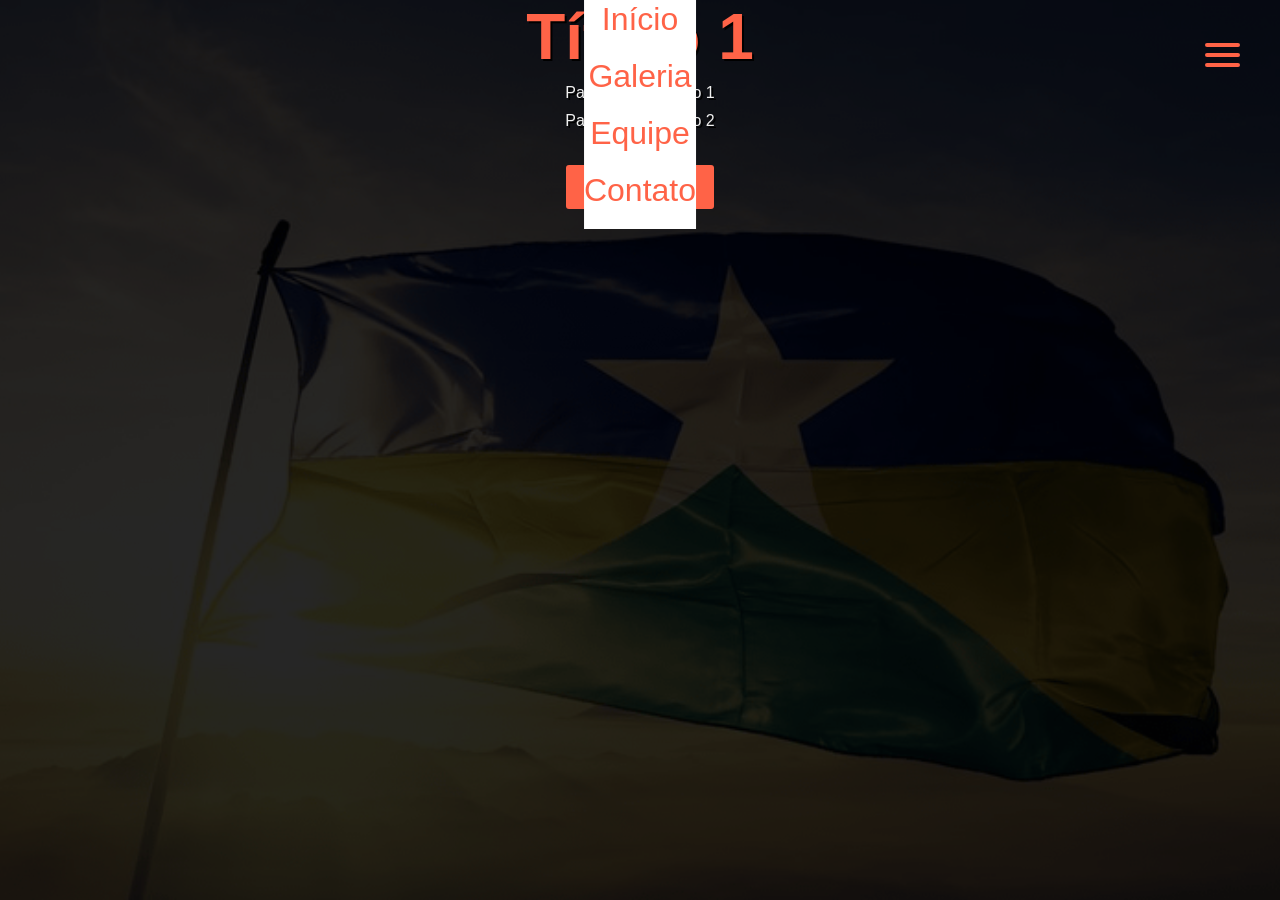
==== toggle_menu/index.html @ 2cf6ada3 "feat: add the begining of toggle-menu" ====
<!DOCTYPE html>
<html lang="pt-BR">

<head>
    <meta charset="UTF-8">
    <meta name="viewport" content="width=device-width, initial-scale=1.0">

    <link rel="stylesheet" href="./style.css">

    <title>Barbearia PH Sallon</title>
</head>

<body>
    <!-- Para fins de estilização -->
    <div class="background">
        <div class="background-overlay"></div>
    </div>

    <!-- Toggle-menu -->
    <div class="toggle-menu">
        <!-- Checkbox :checked = open;
        :unchecked = closed; -->

        <!-- state switcher -->
        <input type="checkbox" id="state-switcher">

        <!-- menu-icon/trigger -->
        <label for="checkbox-trigger-container" class="checkbox-trigger">
            <div class="line"></div>
            <div class="line"></div>
            <div class="line"></div>
        </label>
    </div>

    <!-- Hidden menu/nav links-->
    <div class="overlay-nav-links">
        <ul>
            <li><a href="">Início</a></li>
            <li><a href="">Galeria</a></li>
            <li><a href="">Equipe</a></li>
            <li><a href="">Contato</a></li>
        </ul>
    </div>
    <!-- Content after the menu (Hero sevtion) -->
    <div class="content">
        <h1>Título 1</h1>
        <p>Parágrafo de apoio 1</p>
        <p>Parágrafo de apoio 2</p>
        <button class="know-more">Saiba mais</button>
    </div>

</body>

</html>
---- toggle_menu/style.css ----
/* Global reset */
* {
    margin: 0;
    padding: 0;
    box-sizing: border-box;
}

body {
    font-family: Arial;
    background-color: #d0d0d0;
    color: #f0f0f0;
    
    display: flex;
    /* current main-axis */
    flex-direction: row;
    /* main-axis */
    justify-content: center;
    /* cross-axis */
    align-items: center;

    overflow: hidden;
    position: relative;
}

/* background image */
.background {
    position: fixed;
    top: 0;
    left: 0;
    width: 100%;
    height: 100%;
    background: url("./img/bandeira-ro.png") no-repeat center center/cover;
    z-index: -2;
}

/* Fade/Fate? */
.background-overlay {
    z-index: -1;
    position: fixed;
    top: 0;
    left: 0;
    width: 100%;
    height: 100%;
    background-color: rgba(0, 0, 0, 0.85);
}

/* main-content */
.content {
    text-align: center;
    z-index: 1;
}

.content h1 {
    font-size:  4rem;
    color: #ff6347;
    text-shadow: 2px 2px #000;
}

.content p {
    margin: 10px 0;
    text-shadow: 2px 2px #000;
}

.know-more {
    padding: 10px 20px;
    border: none;
    background-color: #ff6347;
    color: #fff;
    font-weight: bold;
    cursor: pointer;
    transition: .3s;
    border-radius: 3px;
    font-size: 1.3rem;
    margin-top: 25px;
}

.know-more:hover {
    background-color: #e5533c;
}

/* Toggle-menu styles */
.toggle-menu {
    position: absolute;
    top: 40px;
    right: 40px;
    z-index: 4;
}

#state-switcher {
    display: none;
}

.checkbox-trigger {
    width: 35px;
    height: 30px;
    display: flex;
    /* current main-axis */
    flex-direction: column;
    /* main-axis */
    justify-content: space-around;
    z-index: 5;
    position: relative;
}

.line {
    height: 4px;
    background-color: #ff6347;
    border-radius: 2px;
}

/* Nav links styles */
.overlay-nav-links {
    background-color: #fff;
    position: absolute;
    top: 50%;
    right: 50%;
    z-index: 5;
    transform: translate(50%, -50%); /* Study later */
    text-align: center;
}

.overlay-nav-links ul {
    margin: 0;
    padding: 0;
    list-style: none;
}

.overlay-nav-links ul li {
    margin: 20px 0;
}

.overlay-nav-links a {
    text-decoration: none;
    font-size: 2rem;
    color: #ff6347;
    transition: 0.3s;
}

.overlay-nav-links a:hover {
    color: #fff;
}
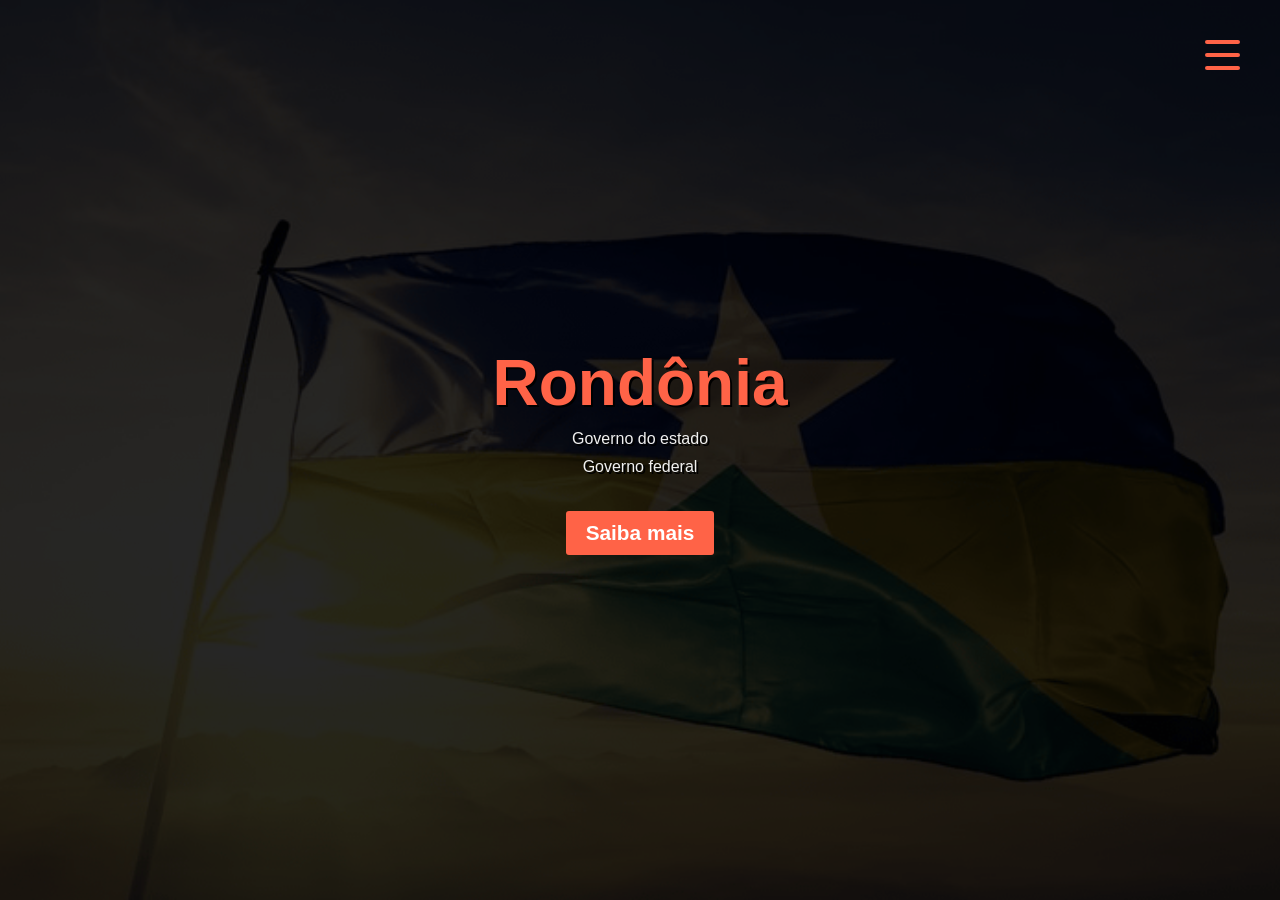
==== commit b7a5fe58: "feat: add a seaprated model toggle-menu (final version ready to be built in the main project)" ====
--- a/toggle_menu/index.html
+++ b/toggle_menu/index.html
@@ -25,30 +25,32 @@
         <input type="checkbox" id="state-switcher">
 
         <!-- menu-icon/trigger -->
-        <label for="checkbox-trigger-container" class="checkbox-trigger">
+        <label for="state-switcher" class="checkbox-trigger">
             <div class="line"></div>
             <div class="line"></div>
             <div class="line"></div>
         </label>
+
+        <!-- Hidden menu/nav links-->
+        <div class="overlay-nav-links">
+            <nav class="nav-links">
+                <ul>
+                    <li><a href="#">Início</a></li>
+                    <li><a href="#">Galeria</a></li>
+                    <li><a href="#">Equipe</a></li>
+                    <li><a href="#">Contato</a></li>
+                </ul>
+            </nav>
+        </div>
     </div>
 
-    <!-- Hidden menu/nav links-->
-    <div class="overlay-nav-links">
-        <ul>
-            <li><a href="">Início</a></li>
-            <li><a href="">Galeria</a></li>
-            <li><a href="">Equipe</a></li>
-            <li><a href="">Contato</a></li>
-        </ul>
-    </div>
-    <!-- Content after the menu (Hero sevtion) -->
+    <!-- Content after the menu (Hero section) -->
     <div class="content">
-        <h1>Título 1</h1>
-        <p>Parágrafo de apoio 1</p>
-        <p>Parágrafo de apoio 2</p>
+        <h1>Rondônia</h1>
+        <p>Governo do estado</p>
+        <p>Governo federal</p>
         <button class="know-more">Saiba mais</button>
     </div>
-
 </body>
 
 </html>
--- a/toggle_menu/style.css
+++ b/toggle_menu/style.css
@@ -10,6 +10,8 @@
     background-color: #d0d0d0;
     color: #f0f0f0;
     
+    height: 100vh;
+
     display: flex;
     /* current main-axis */
     flex-direction: row;
@@ -97,45 +99,76 @@
     /* current main-axis */
     flex-direction: column;
     /* main-axis */
-    justify-content: space-around;
+    justify-content: space-between;
     z-index: 5;
     position: relative;
+    cursor: pointer;
 }
 
 .line {
     height: 4px;
     background-color: #ff6347;
     border-radius: 2px;
+    transition: 0.3s;
+}
+
+.overlay-nav-links {
+    background-color: rgba(0, 0, 0, 0.95);
+    position: fixed;
+    top: 0;
+    left: 0;
+    width: 100%;
+    height: 100%;
+    z-index: 2;
+    transform: scale(0);
+    transition: 0.5s;
 }
 
 /* Nav links styles */
-.overlay-nav-links {
-    background-color: #fff;
+.nav-links {
     position: absolute;
     top: 50%;
     right: 50%;
-    z-index: 5;
     transform: translate(50%, -50%); /* Study later */
     text-align: center;
 }
 
-.overlay-nav-links ul {
+.nav-links ul {
     margin: 0;
     padding: 0;
     list-style: none;
 }
 
-.overlay-nav-links ul li {
+.nav-links ul li {
     margin: 20px 0;
 }
 
-.overlay-nav-links a {
+.nav-links a {
     text-decoration: none;
     font-size: 2rem;
     color: #ff6347;
     transition: 0.3s;
 }
 
-.overlay-nav-links a:hover {
+.nav-links a:hover {
     color: #fff;
+}
+
+/* Animation */
+#state-switcher:checked + .checkbox-trigger .line:nth-child(1) {
+    transform: rotate(45deg) 
+    translate(13px, 13px); /* Study later */
+}
+
+#state-switcher:checked + .checkbox-trigger .line:nth-child(2) {
+    opacity: 0;
+}
+
+#state-switcher:checked + .checkbox-trigger .line:nth-child(3) {
+    transform: rotate(-45deg)
+    translate(5px, -5px); /* Study later */
+}
+
+#state-switcher:checked ~ .overlay-nav-links {
+    transform: scale(1);
 }
